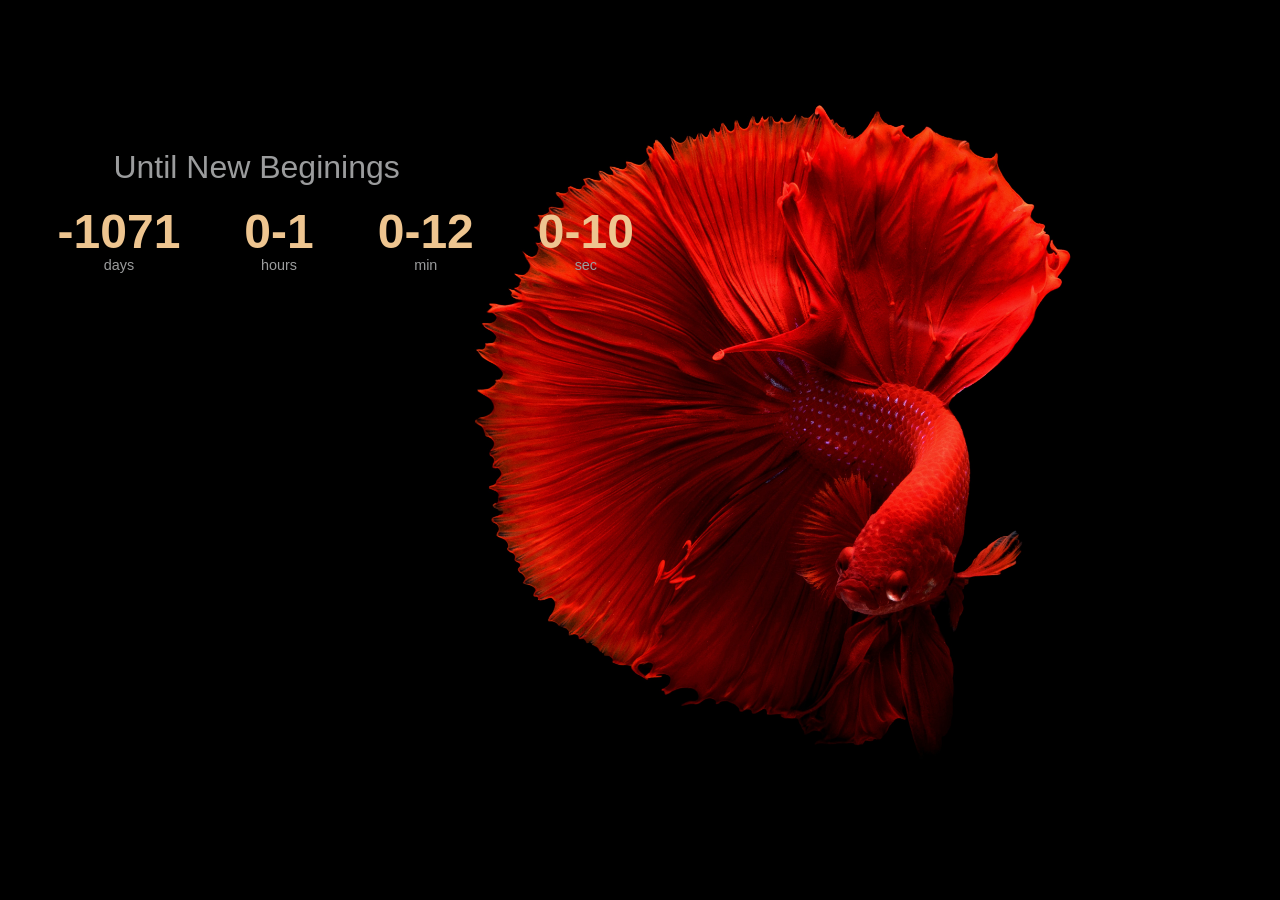
==== index.html @ c538837c "Update and rename CountDown.html to index.html" ====
<!DOCTYPE html>
<html lang="en">

<head>
    <meta charset="UTF-8">
    <meta http-equiv="X-UA-Compatible" content="IE=edge">
    <meta name="viewport" content="width=device-width, initial-scale=1.0">
    <title>CountDown</title>
    <link rel="stylesheet" href="CountDown.css">
</head>

<body>
    <div class="count">
        <h1>Until New Beginings</h1>
        <div class="count-down container">
            <div class="center days">
                <p class="text" id="days">0</p>
                <span>days</span>

            </div>
            <div class="center hours">
                <p class="text" id="hours">0</p>
                <span>hours</span>
            </div>
            <div class="center min">
                <p class="text" id="min">0</p>
                <span>min</span>
            </div>
            <div class="center sec">
                <p class="text" id="sec">0</p>
                <span>sec</span>
            </div>
        </div>
    </div>

</body>
<script src="CountDown.js"></script>

</html>
---- CountDown.css ----
* {
    box-sizing: border-box;
}

body {
    background-image: url(blackFish.jpg);
    object-fit: cover;
    font-family: "poppins", sans-serif;
    margin: 0;
    background-size: 100%;
    background-position: center;
    background-color: black;
    background-repeat: no-repeat;
    width: 100%;
    min-height: 100vh;
    display: flex;
    flex-direction: column;


}

.count {
    align-items: center;
    margin-top: 10%;
    margin-left: 2%;
}

h1 {
    font-size: 2rem;
    margin-left: 7%;
    color: rgb(155, 156, 157);
    font-weight: normal;
}

.count-down {
    display: flex;
}

.text {
    font-size: 3rem;
    color: rgb(238, 197, 144);
    line-height: 1;
    margin: 0 2rem;
    font-weight: bold;
}

.center {
    text-align: center;
}

span {
    color: rgb(155, 156, 157);
    font-size: 0.9rem;

}
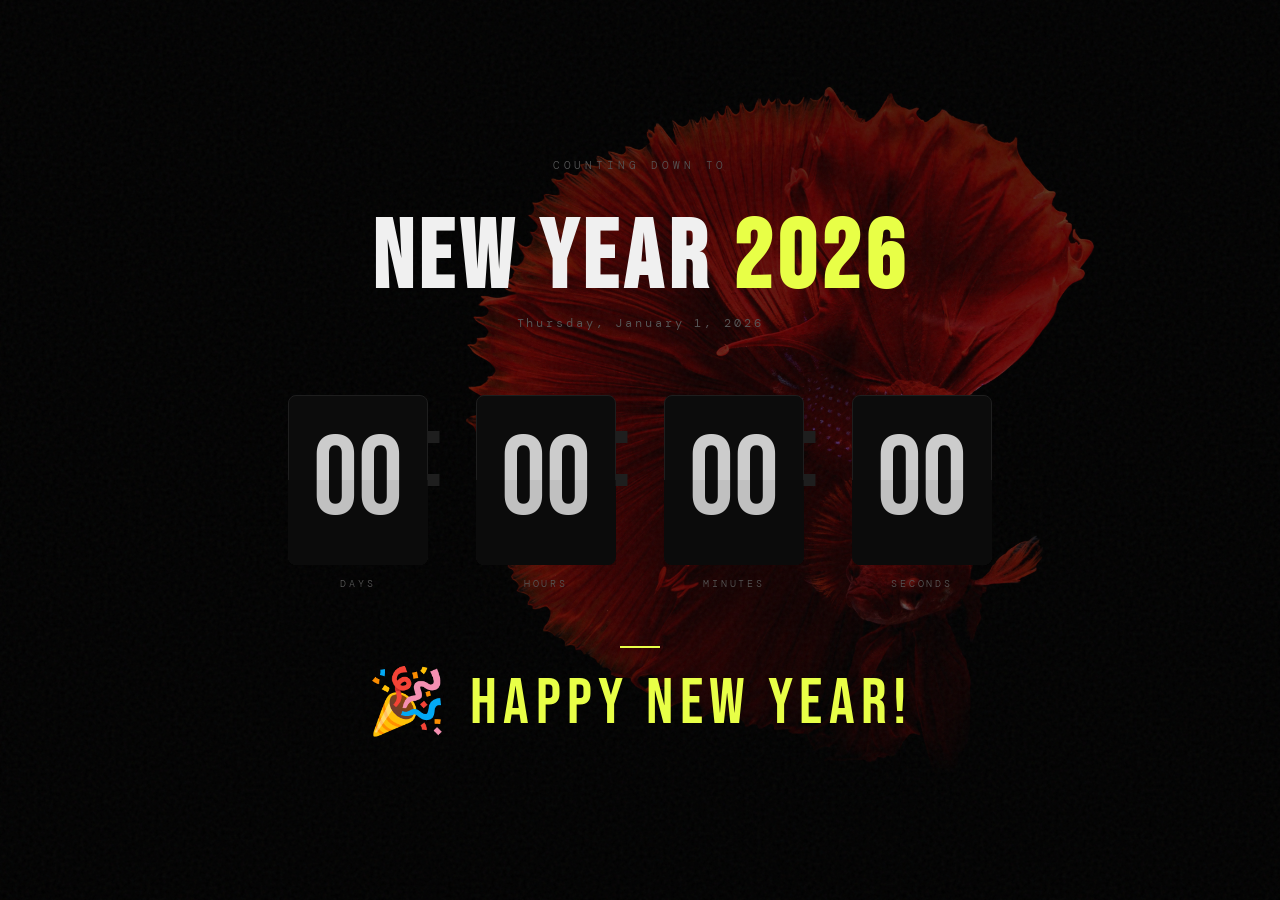
==== commit 6610df30: "Refactor countdown HTML structure and styles" ====
--- a/index.html
+++ b/index.html
@@ -1,39 +1,407 @@
 <!DOCTYPE html>
 <html lang="en">
-
 <head>
-    <meta charset="UTF-8">
-    <meta http-equiv="X-UA-Compatible" content="IE=edge">
-    <meta name="viewport" content="width=device-width, initial-scale=1.0">
-    <title>CountDown</title>
-    <link rel="stylesheet" href="CountDown.css">
+  <meta charset="UTF-8" />
+  <meta name="viewport" content="width=device-width, initial-scale=1.0"/>
+  <title>Countdown</title>
+  <link href="https://fonts.googleapis.com/css2?family=Bebas+Neue&family=DM+Mono:wght@300;400;500&display=swap" rel="stylesheet"/>
+  <style>
+    *, *::before, *::after { margin: 0; padding: 0; box-sizing: border-box; }
+
+    :root {
+      --bg: #050505;
+      --surface: #0e0e0e;
+      --accent: #e8ff47;
+      --accent2: #ff4747;
+      --text: #f0f0f0;
+      --muted: #555;
+      --border: #1e1e1e;
+    }
+
+    html, body {
+      height: 100%;
+      background: var(--bg);
+      color: var(--text);
+      font-family: 'DM Mono', monospace;
+      overflow: hidden;
+    }
+
+    /* ── Photo background ── */
+    #bg-photo {
+      position: fixed;
+      inset: 0;
+      z-index: 0;
+      background: url('blackFish.jpg') center center / cover no-repeat;
+    }
+
+    #bg-photo::after {
+      content: '';
+      position: absolute;
+      inset: 0;
+      background: linear-gradient(
+        to bottom,
+        rgba(0,0,0,0.72) 0%,
+        rgba(0,0,0,0.55) 50%,
+        rgba(0,0,0,0.78) 100%
+      );
+    }
+
+    /* ── Grain overlay ── */
+    body::after {
+      content: '';
+      position: fixed;
+      inset: 0;
+      z-index: 1;
+      pointer-events: none;
+      background-image: url("data:image/svg+xml,%3Csvg viewBox='0 0 256 256' xmlns='http://www.w3.org/2000/svg'%3E%3Cfilter id='noise'%3E%3CfeTurbulence type='fractalNoise' baseFrequency='0.9' numOctaves='4' stitchTiles='stitch'/%3E%3C/filter%3E%3Crect width='100%25' height='100%25' filter='url(%23noise)' opacity='0.08'/%3E%3C/svg%3E");
+      opacity: 0.6;
+    }
+
+    /* ── Main layout ── */
+    .wrapper {
+      position: relative;
+      z-index: 2;
+      height: 100vh;
+      display: flex;
+      flex-direction: column;
+      align-items: center;
+      justify-content: center;
+      gap: 0;
+      padding: 2rem;
+    }
+
+    /* ── Top label ── */
+    .eyebrow {
+      font-family: 'DM Mono', monospace;
+      font-size: 0.7rem;
+      font-weight: 300;
+      letter-spacing: 0.35em;
+      text-transform: uppercase;
+      color: var(--muted);
+      margin-bottom: 2.5rem;
+      opacity: 0;
+      animation: fadeUp 0.8s ease 0.2s forwards;
+    }
+
+    /* ── Event title ── */
+    .event-title {
+      font-family: 'Bebas Neue', sans-serif;
+      font-size: clamp(2.5rem, 8vw, 6rem);
+      letter-spacing: 0.06em;
+      line-height: 1;
+      text-align: center;
+      color: var(--text);
+      margin-bottom: 0.5rem;
+      opacity: 0;
+      animation: fadeUp 0.8s ease 0.4s forwards;
+    }
+
+    .event-title span {
+      color: var(--accent);
+    }
+
+    /* ── Date line ── */
+    .event-date {
+      font-size: 0.72rem;
+      letter-spacing: 0.25em;
+      color: var(--muted);
+      margin-bottom: 4rem;
+      opacity: 0;
+      animation: fadeUp 0.8s ease 0.6s forwards;
+    }
+
+    /* ── Countdown grid ── */
+    .countdown {
+      display: flex;
+      gap: clamp(1rem, 4vw, 3rem);
+      align-items: flex-start;
+      opacity: 0;
+      animation: fadeUp 0.9s ease 0.8s forwards;
+    }
+
+    .unit {
+      display: flex;
+      flex-direction: column;
+      align-items: center;
+      gap: 0.75rem;
+      position: relative;
+    }
+
+    .unit:not(:last-child)::after {
+      content: ':';
+      position: absolute;
+      right: clamp(-1rem, -2.5vw, -1.8rem);
+      top: 0.1rem;
+      font-family: 'Bebas Neue', sans-serif;
+      font-size: clamp(3rem, 9vw, 7rem);
+      color: var(--border);
+      line-height: 1;
+      pointer-events: none;
+    }
+
+    /* ── Flip card ── */
+    .flip-card {
+      position: relative;
+      width: clamp(72px, 18vw, 140px);
+      height: clamp(88px, 22vw, 170px);
+      perspective: 600px;
+    }
+
+    .flip-card-inner {
+      width: 100%;
+      height: 100%;
+      position: relative;
+      transform-style: preserve-3d;
+    }
+
+    .card-face {
+      position: absolute;
+      inset: 0;
+      background: var(--surface);
+      border: 1px solid var(--border);
+      border-radius: 8px;
+      display: flex;
+      align-items: center;
+      justify-content: center;
+      font-family: 'Bebas Neue', sans-serif;
+      font-size: clamp(3rem, 9vw, 7rem);
+      color: var(--text);
+      backface-visibility: hidden;
+      overflow: hidden;
+    }
+
+    .card-face::before {
+      content: '';
+      position: absolute;
+      left: 0; right: 0;
+      top: 50%;
+      height: 1px;
+      background: rgba(255,255,255,0.04);
+    }
+
+    /* Top half shade */
+    .card-face.top-shade::after {
+      content: '';
+      position: absolute;
+      inset: 0 0 50% 0;
+      background: rgba(0,0,0,0.15);
+      pointer-events: none;
+    }
+
+    .card-back {
+      transform: rotateX(180deg);
+    }
+
+    /* flip animation */
+    @keyframes flipTop {
+      0%   { transform: rotateX(0deg); }
+      100% { transform: rotateX(-90deg); }
+    }
+    @keyframes flipBottom {
+      0%   { transform: rotateX(90deg); }
+      100% { transform: rotateX(0deg); }
+    }
+
+    .flip-top {
+      position: absolute;
+      inset: 0 0 50% 0;
+      overflow: hidden;
+      transform-origin: bottom center;
+      backface-visibility: hidden;
+    }
+
+    .flip-bottom {
+      position: absolute;
+      inset: 50% 0 0 0;
+      overflow: hidden;
+      transform-origin: top center;
+      backface-visibility: hidden;
+    }
+
+    .flip-top-inner, .flip-bottom-inner {
+      position: absolute;
+      width: 100%;
+      display: flex;
+      align-items: center;
+      justify-content: center;
+      font-family: 'Bebas Neue', sans-serif;
+      font-size: clamp(3rem, 9vw, 7rem);
+      color: var(--text);
+      background: var(--surface);
+      border-radius: 8px 8px 0 0;
+    }
+
+    .flip-top-inner { top: 0; height: 200%; }
+    .flip-bottom-inner { bottom: 0; height: 200%; border-radius: 0 0 8px 8px; }
+
+    .flip-bottom-inner::after {
+      content: '';
+      position: absolute;
+      inset: 0;
+      background: rgba(0,0,0,0.2);
+    }
+
+    .flip-top.animating  { animation: flipTop  0.35s ease-in forwards; }
+    .flip-bottom.animating { animation: flipBottom 0.35s ease-out 0.35s forwards; }
+
+    /* ── Label ── */
+    .label {
+      font-size: 0.62rem;
+      letter-spacing: 0.3em;
+      text-transform: uppercase;
+      color: var(--muted);
+      font-weight: 300;
+    }
+
+    /* ── Accent line ── */
+    .accent-bar {
+      width: 40px;
+      height: 2px;
+      background: var(--accent);
+      margin-top: 3.5rem;
+      opacity: 0;
+      animation: fadeUp 0.8s ease 1.1s forwards;
+    }
+
+    /* ── Bottom message (shown at zero) ── */
+    .done-msg {
+      display: none;
+      font-family: 'Bebas Neue', sans-serif;
+      font-size: clamp(2rem, 6vw, 4rem);
+      color: var(--accent);
+      letter-spacing: 0.1em;
+      text-align: center;
+      margin-top: 1rem;
+      opacity: 0;
+      animation: fadeUp 0.8s ease forwards;
+    }
+
+    /* ── Animations ── */
+    @keyframes fadeUp {
+      from { opacity: 0; transform: translateY(20px); }
+      to   { opacity: 1; transform: translateY(0); }
+    }
+
+    /* ── Responsive ── */
+    @media (max-width: 480px) {
+      .countdown { gap: 0.6rem; }
+      .unit:not(:last-child)::after { display: none; }
+      .eyebrow { margin-bottom: 1.5rem; }
+      .event-date { margin-bottom: 2.5rem; }
+    }
+  </style>
 </head>
-
 <body>
-    <div class="count">
-        <h1>Until New Beginings</h1>
-        <div class="count-down container">
-            <div class="center days">
-                <p class="text" id="days">0</p>
-                <span>days</span>
-
-            </div>
-            <div class="center hours">
-                <p class="text" id="hours">0</p>
-                <span>hours</span>
-            </div>
-            <div class="center min">
-                <p class="text" id="min">0</p>
-                <span>min</span>
-            </div>
-            <div class="center sec">
-                <p class="text" id="sec">0</p>
-                <span>sec</span>
-            </div>
+
+<div id="bg-photo"></div>
+
+<div class="wrapper">
+  <p class="eyebrow">Counting down to</p>
+  <h1 class="event-title">New Year <span>2026</span></h1>
+  <p class="event-date" id="target-display"></p>
+
+  <div class="countdown" id="countdown">
+    <!-- JS renders units here -->
+  </div>
+
+  <div class="accent-bar"></div>
+  <p class="done-msg" id="done-msg">🎉 It's time!</p>
+</div>
+
+<script>
+  /* ════════════════════════════════════════
+     CONFIG — change these to customise
+  ════════════════════════════════════════ */
+  const TARGET_DATE  = new Date('2026-01-01T00:00:00');
+  const EVENT_TITLE  = 'New Year <span>2026</span>';
+  const DONE_MESSAGE = "🎉 Happy New Year!";
+  /* ════════════════════════════════════════ */
+
+  // Set display date
+  document.querySelector('.event-title').innerHTML = EVENT_TITLE;
+  document.getElementById('target-display').textContent =
+    TARGET_DATE.toLocaleDateString('en-US', { weekday:'long', year:'numeric', month:'long', day:'numeric' });
+
+  // ── Units config
+  const UNITS = ['Days','Hours','Minutes','Seconds'];
+  const container = document.getElementById('countdown');
+
+  // Build flip cards
+  const cards = {};
+  UNITS.forEach(u => {
+    const div = document.createElement('div');
+    div.className = 'unit';
+    div.innerHTML = `
+      <div class="flip-card" id="card-${u}">
+        <div class="flip-card-inner">
+          <div class="card-face top-shade" id="static-${u}">00</div>
+          <div class="flip-top" id="top-${u}">
+            <div class="flip-top-inner" id="topInner-${u}">00</div>
+          </div>
+          <div class="flip-bottom" id="bottom-${u}">
+            <div class="flip-bottom-inner" id="bottomInner-${u}">00</div>
+          </div>
         </div>
-    </div>
-
+      </div>
+      <span class="label">${u}</span>`;
+    container.appendChild(div);
+    cards[u] = { prev: null };
+  });
+
+  function pad(n){ return String(n).padStart(2,'0'); }
+
+  function flip(unit, newVal) {
+    const cur = cards[unit].prev;
+    if (cur === newVal) return;
+
+    const staticEl = document.getElementById(`static-${unit}`);
+    const topEl    = document.getElementById(`top-${unit}`);
+    const bottomEl = document.getElementById(`bottom-${unit}`);
+    const topInner = document.getElementById(`topInner-${unit}`);
+    const bottomInner = document.getElementById(`bottomInner-${unit}`);
+
+    // Set old on top, new on bottom
+    topInner.textContent    = pad(cur ?? newVal);
+    bottomInner.textContent = pad(newVal);
+    staticEl.textContent    = pad(newVal);
+
+    // Trigger animation
+    topEl.classList.remove('animating');
+    bottomEl.classList.remove('animating');
+    void topEl.offsetWidth; // reflow
+    topEl.classList.add('animating');
+    bottomEl.classList.add('animating');
+
+    cards[unit].prev = newVal;
+  }
+
+  function tick() {
+    const now  = new Date();
+    const diff = TARGET_DATE - now;
+
+    if (diff <= 0) {
+      UNITS.forEach(u => flip(u, 0));
+      document.getElementById('done-msg').style.display = 'block';
+      document.getElementById('done-msg').textContent = DONE_MESSAGE;
+      return;
+    }
+
+    const d = Math.floor(diff / 86400000);
+    const h = Math.floor((diff % 86400000) / 3600000);
+    const m = Math.floor((diff % 3600000) / 60000);
+    const s = Math.floor((diff % 60000) / 1000);
+
+    flip('Days',    d);
+    flip('Hours',   h);
+    flip('Minutes', m);
+    flip('Seconds', s);
+
+    requestAnimationFrame(() => setTimeout(tick, 250));
+  }
+
+  tick();
+
+
+</script>
 </body>
-<script src="CountDown.js"></script>
-
 </html>
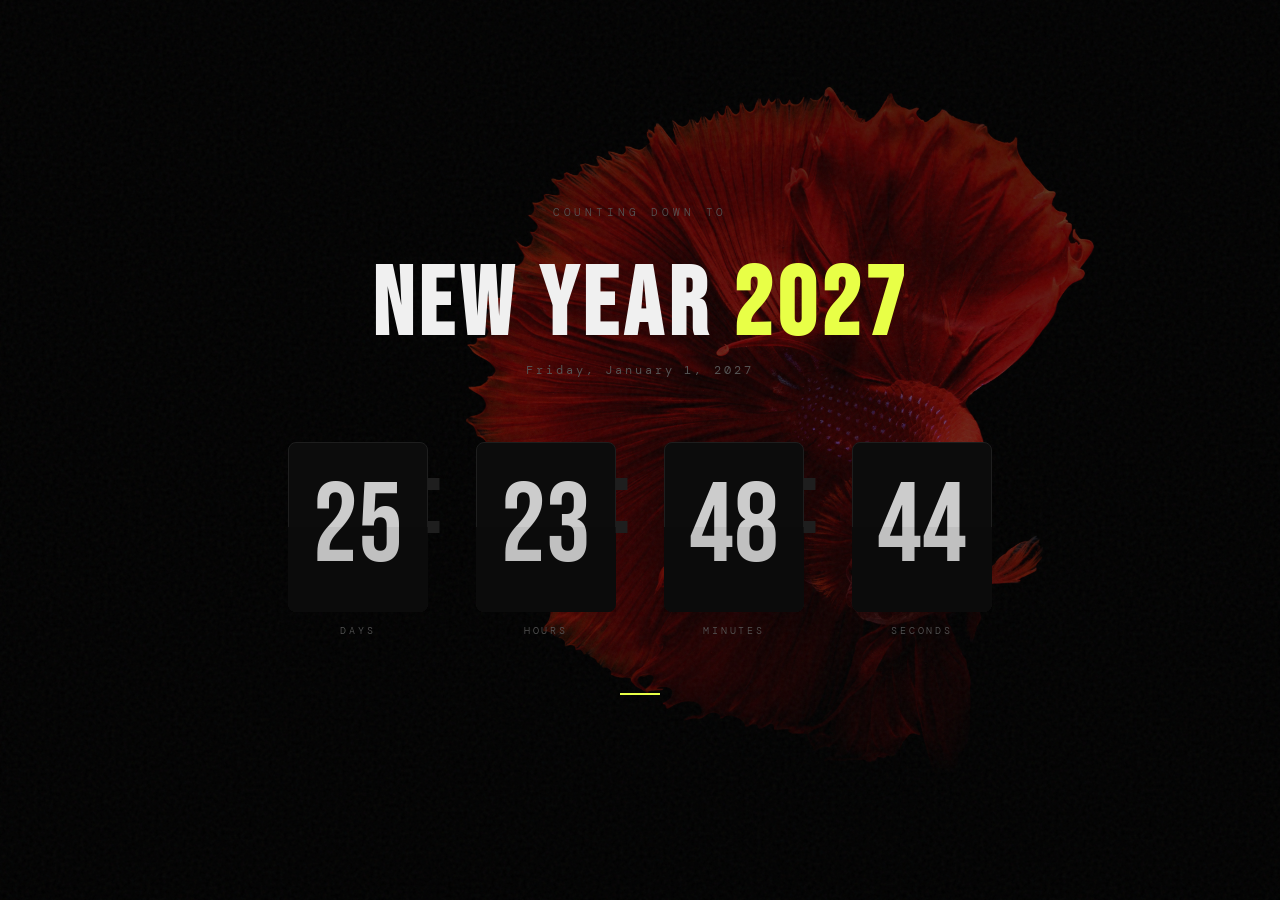
==== commit 67a50b81: "Refactor countdown for dynamic New Year detection Updated countdown logic to auto-detect next New Ye" ====
--- a/index.html
+++ b/index.html
@@ -309,16 +309,20 @@
 </div>
 
 <script>
-  /* ════════════════════════════════════════
-     CONFIG — change these to customise
-  ════════════════════════════════════════ */
-  const TARGET_DATE  = new Date('2026-01-01T00:00:00');
-  const EVENT_TITLE  = 'New Year <span>2026</span>';
-  const DONE_MESSAGE = "🎉 Happy New Year!";
-  /* ════════════════════════════════════════ */
-
-  // Set display date
-  document.querySelector('.event-title').innerHTML = EVENT_TITLE;
+  /* ── Auto-detect next New Year ── */
+  function getNextNewYear() {
+    const now = new Date();
+    const jan1 = new Date(now.getFullYear(), 0, 1); // Jan 1 this year midnight
+    // If we're past Jan 1 00:00:00 by more than 24 hours, target next year
+    const celebrating = (now - jan1) < 24 * 60 * 60 * 1000; // within 24h of Jan 1
+    const targetYear = celebrating ? now.getFullYear() : now.getFullYear() + 1;
+    return { date: new Date(targetYear, 0, 1, 0, 0, 0), year: targetYear, celebrating };
+  }
+
+  let { date: TARGET_DATE, year: TARGET_YEAR, celebrating: IS_CELEBRATING } = getNextNewYear();
+
+  // Set display
+  document.querySelector('.event-title').innerHTML = `New Year <span>${TARGET_YEAR}</span>`;
   document.getElementById('target-display').textContent =
     TARGET_DATE.toLocaleDateString('en-US', { weekday:'long', year:'numeric', month:'long', day:'numeric' });
 
@@ -360,19 +364,40 @@
     const topInner = document.getElementById(`topInner-${unit}`);
     const bottomInner = document.getElementById(`bottomInner-${unit}`);
 
-    // Set old on top, new on bottom
     topInner.textContent    = pad(cur ?? newVal);
     bottomInner.textContent = pad(newVal);
     staticEl.textContent    = pad(newVal);
 
-    // Trigger animation
     topEl.classList.remove('animating');
     bottomEl.classList.remove('animating');
-    void topEl.offsetWidth; // reflow
+    void topEl.offsetWidth;
     topEl.classList.add('animating');
     bottomEl.classList.add('animating');
 
     cards[unit].prev = newVal;
+  }
+
+  let celebrateTimer = null;
+
+  function showCelebration() {
+    UNITS.forEach(u => flip(u, 0));
+    const doneEl = document.getElementById('done-msg');
+    doneEl.textContent = `🎉 Happy New Year ${TARGET_YEAR}!`;
+    doneEl.style.display = 'block';
+
+    // After 24 hours window, auto-switch to next year countdown
+    celebrateTimer = setTimeout(() => {
+      doneEl.style.display = 'none';
+      // Reset cards
+      UNITS.forEach(u => { cards[u].prev = null; });
+      const next = getNextNewYear();
+      TARGET_DATE = next.date;
+      TARGET_YEAR = next.year;
+      document.querySelector('.event-title').innerHTML = `New Year <span>${TARGET_YEAR}</span>`;
+      document.getElementById('target-display').textContent =
+        TARGET_DATE.toLocaleDateString('en-US', { weekday:'long', year:'numeric', month:'long', day:'numeric' });
+      tick();
+    }, 24 * 60 * 60 * 1000);
   }
 
   function tick() {
@@ -380,9 +405,7 @@
     const diff = TARGET_DATE - now;
 
     if (diff <= 0) {
-      UNITS.forEach(u => flip(u, 0));
-      document.getElementById('done-msg').style.display = 'block';
-      document.getElementById('done-msg').textContent = DONE_MESSAGE;
+      showCelebration();
       return;
     }
 
@@ -399,7 +422,12 @@
     requestAnimationFrame(() => setTimeout(tick, 250));
   }
 
-  tick();
+  // If already in celebration window on load
+  if (IS_CELEBRATING) {
+    showCelebration();
+  } else {
+    tick();
+  }
 
 
 </script>
